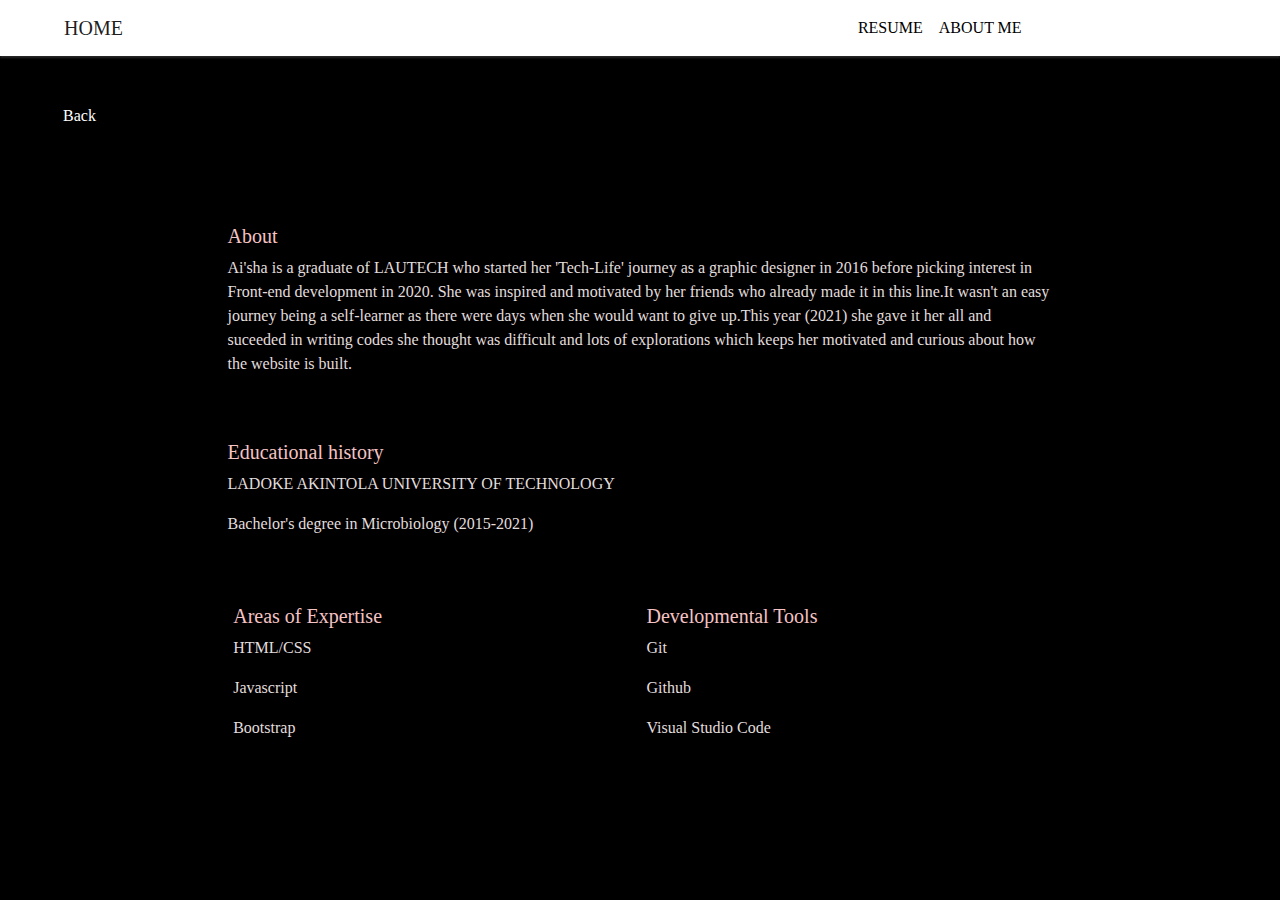
==== about.html @ b8fe88b0 "first commit" ====
<!DOCTYPE html>
<html lang="en">
<head>
    <meta charset="UTF-8">
    <meta http-equiv="X-UA-Compatible" content="IE=edge">
    <meta name="viewport" content="width=device-width, initial-scale=1.0, shrink-to-fit=no">
    <link rel="stylesheet" href="css/bootstrap.css">
    <link rel="stylesheet" href="css/style.css">
    <script src="https://ajax.googleapis.com/ajax/libs/jquery/3.5.1/jquery.min.js"></script>
    <title>Aisha Portfolio</title>
</head>
<body>
<header>
    <nav class="navbar navbar-expand-lg navbar-light">
        <div class="container-fluid pl-5">
          <a class="navbar-brand" aria-current="page"  href="index.html">HOME</a>
          <button class="navbar-toggler" type="button" data-bs-toggle="collapse" data-bs-target="#navbarNav" aria-controls="navbarNav" aria-expanded="false" aria-label="Toggle navigation">
            <span class="navbar-toggler-icon"></span>
          </button>
          <div class="collapse navbar-collapse link"  id="navbarNav ">
            <ul class="navbar-nav">
              <li class="nav-item">
                <a class="nav-link" style="color: black;" href="#">RESUME</a>
              </li>
              <li class="nav-item">
                <a class="nav-link" style="color: black;" href="about.html">ABOUT ME</a>
              </li>
            
            </ul>
          </div>
        </div>
      </nav>
</header>
  <!--  abt   -->
  <div class="container-fluid">
    <div class="nav-item mt-5 ml-5">
      <a class="text-white" href="index.html">Back</a>
    </div>
    <div class="container my-5" id="abt">
      <div class="row justify-content-center ">
        <div class="col-9 mt-5">
<h5>About</h5>
          <p>
            Ai'sha is a graduate of LAUTECH who started her 'Tech-Life' journey
            as a graphic designer in 2016 before picking interest in Front-end development in 2020.
            She was inspired and motivated by her friends who already made it in this line.It wasn't
            an easy journey being a self-learner as there were days when she would want to give up.This year
            (2021) she gave it her all and suceeded in writing codes she thought was difficult and lots of explorations
            which keeps her motivated and curious about how the website is built.
          </p>
        </div>
      </div>
    </div>
  </div>

  <!--  edu   -->
  <div class="container my-5" id="edu">
    <div class="row justify-content-center ">
      <div class="col-9 ">

        <h5>Educational history</h5>
        <p>LADOKE AKINTOLA UNIVERSITY OF TECHNOLOGY</p>
        <p>Bachelor's degree in Microbiology (2015-2021)</p>
      </div>
    </div>
  </div>

  <!--   expertise  -->
  <div class="container " id="skill">
    <div class="row  area">

           <div class="col-md-5 mt-1">
          <h5>Areas of Expertise</h5>
          <p>HTML/CSS</p>
          <P>Javascript</P>
          <p>Bootstrap</p>
      </div>
      
      <div class="col-md-5 mt-1">
          <h5 class="">Developmental Tools</h5>
          <p>Git</p>
          <P>Github</P>
          <p>Visual Studio Code</p>
      </div>
      </div>
    </div>
  </div>

<!--  my role   -->



</body>

</html>
---- css/style.css ----
@font-face {
    font-family: 'Periodico Display Md';
    src: url('C/Users/USER/Desktop/SunmolaYinka/PeriodicoDisplay-Md.woff2') format('woff2'),
        url('C/Users/USER/Desktop/SunmolaYinka/PeriodicoDisplay-Md.woff') format('woff');
    font-weight: 500;
    font-style: normal;
    font-display: swap;
}

@font-face {
    font-family: 'Periodico Display Th';
    src: url('C/Users/USER/Desktop/SunmolaYinka/PeriodicoDisplay-Th.woff2') format('woff2'),
        url('C/Users/USER/Desktop/SunmolaYinka/PeriodicoDisplay-Th.woff') format('woff');
    font-weight: 100;
    font-style: normal;
    font-display: swap;
}

@font-face {
    font-family: 'Periodico Display Bd It';
    src: url('C/Users/USER/Desktop/SunmolaYinka/PeriodicoDisplay-BdIt.woff2') format('woff2'),
        url('C/Users/USER/Desktop/SunmolaYinka/PeriodicoDisplay-BdIt.woff') format('woff');
    font-weight: bold;
    font-style: normal;
    font-display: swap;
}

@font-face {
    font-family: 'Sombra';
    src: url('C/Users/USER/Desktop/SunmolaYinka/Sombra-Black.woff2') format('woff2'),
        url('C/Users/USER/Desktop/SunmolaYinka/Sombra-Black.woff') format('woff');
    font-weight: 900;
    font-style: normal;
    font-display: swap;
}

@font-face {
    font-family: 'Sombra';
    src: url('C/Users/USER/Desktop/SunmolaYinka/Sombra-Regular.woff2') format('woff2'),
        url('C/Users/USER/Desktop/SunmolaYinka/Sombra-Regular.woff') format('woff');
    font-weight: normal;
    font-style: normal;
    font-display: swap;
}

@font-face {
    font-family: 'Sombra';
    src: url('C/Users/USER/Desktop/SunmolaYinka/Sombra-Medium.woff2') format('woff2'),
        url('C/Users/USER/Desktop/SunmolaYinka/Sombra-Medium.woff') format('woff');
    font-weight: 500;
    font-style: normal;
    font-display: swap;
}

@font-face {
    font-family: 'Sombra';
    src: url('C/Users/USER/Desktop/SunmolaYinka/Sombra-Bold.woff2') format('woff2'),
        url('C/Users/USER/Desktop/SunmolaYinka/Sombra-Bold.woff') format('woff');
    font-weight: bold;
    font-style: normal;
    font-display: swap;
}

@font-face {
    font-family: 'Sombra';
    src: url('C/Users/USER/Desktop/SunmolaYinka/Sombra-Light.woff2') format('woff2'),
        url('C/Users/USER/Desktop/SunmolaYinka/Sombra-Light.woff') format('woff');
    font-weight: 300;
    font-style: normal;
    font-display: swap;
}

@font-face {
    font-family: 'Sombra';
    src: url('C/Users/USER/Desktop/SunmolaYinka/Sombra-Thin.woff2') format('woff2'),
        url('C/Users/USER/Desktop/SunmolaYinka/Sombra-Thin.woff') format('woff');
    font-weight: 100;
    font-style: normal;
    font-display: swap;
}
@keyframes mymove {
    from {left: 30px;}
    to {left: 0px;}
}
body{
    background-color: black;
    color: rgb(226, 221, 221);
    font-family: 'sombra';
    overflow-x: hidden;
    scroll-behavior: smooth;
}
.area{
    margin-left: 12%;
}
#hi,#aisha,#abt,#edu,#skill{
     animation-timing-function: ease-in;
    position: relative;
    animation: mymove 5s ;
    animation-iteration-count:1 ;
}
#hi{
    cursor: pointer;
}
h5,#hi{
    color: rgb(245, 195, 195);
    display: inline-block;

}
#hi:hover{
    border: 1px solid rgb(102, 92, 92);
    padding: 5px;
}
#project{
    display: none;
}
.intro{
    font-family: 'sombra';
    font-weight:700px  ;
    font-size: 64px;
    line-height: 71.19px;
     width:50%;
   
}
#text-link{
  display: inline-flex;
 align-items: center;
 
}
#text-link>.nav-item>a{
   margin-right: 20px;
}
#text-link>.nav-item:hover{
 color: black;
    
    transition: all .7s ease-in-out;
}
.color:hover{
   text-decoration: none;
   color: rgb(255, 255, 255);
}
.active{
    color: black;
}
.color{
    color: #BDBDBD;   
}

nav{
    background: #FFFFFF;
box-shadow: 0px 2px 2px rgba(159, 159, 159, 0.25);

}

.link{
    margin-left: 60%;

}

.edit{
    margin-top: 30px;
}

@media screen and (max-width:650px) {
    .img-marg{
    margin-top: 10px;
}
    .intro{
        font-weight: 400;
        font-size: 40px;
         width: 90%;
         line-height: 50.19px;
         
         margin-top: 30px;
    }
    #text-link{
   display: flex;
   flex-direction: column;
   width: fit-content;
   
     }
img{
    width: 90%;
    height: 270px;
}
    #etap{
        margin-top: 10px;
    }
    #text-link>.nav-item{
        margin-bottom: 8px;
       }
}
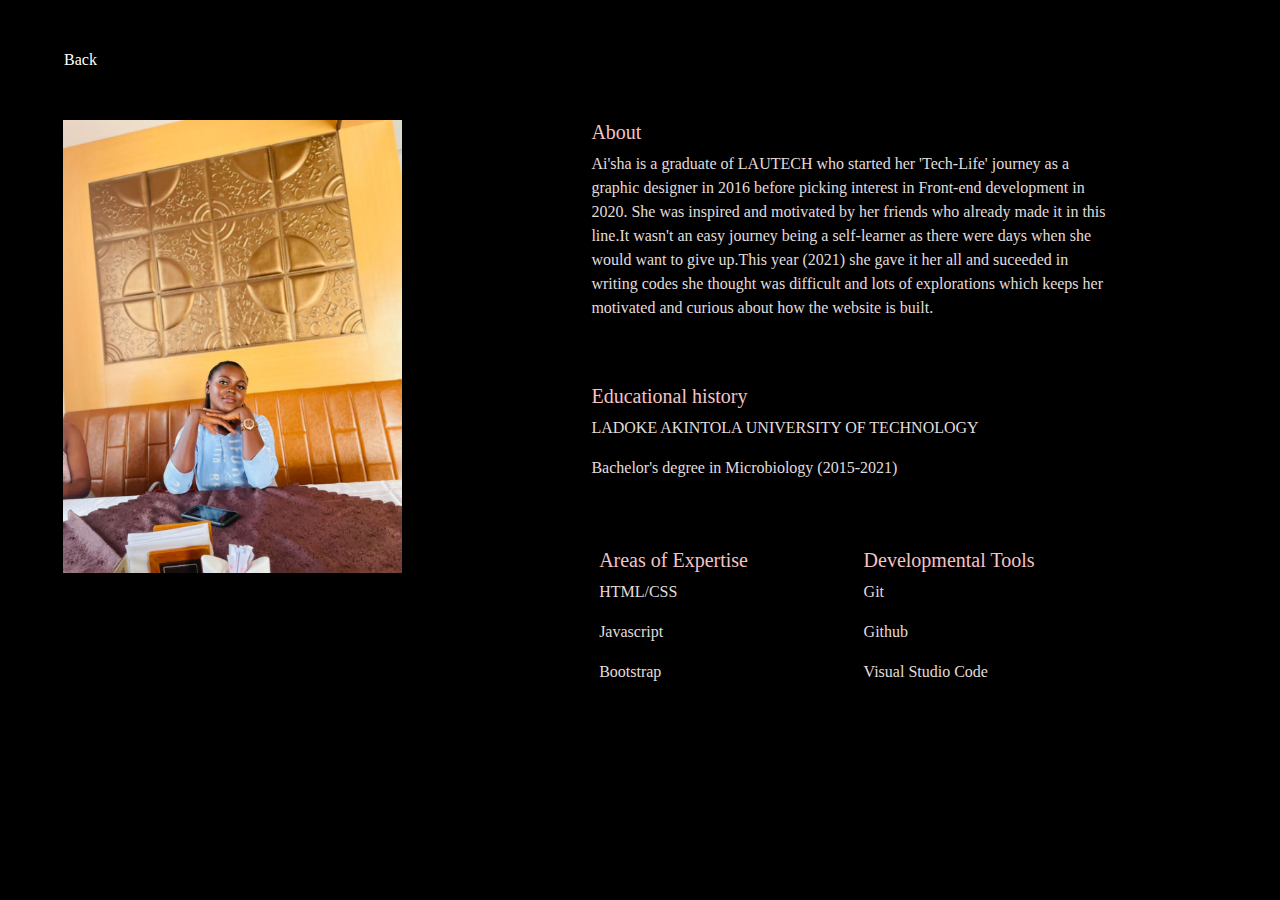
==== commit 0d727185: "img addes" ====
--- a/about.html
+++ b/about.html
@@ -11,34 +11,43 @@
 </head>
 <body>
 <header>
-    <nav class="navbar navbar-expand-lg navbar-light">
+    <!---<nav class="navbar navbar-expand-lg navbar-light">
         <div class="container-fluid pl-5">
           <a class="navbar-brand" aria-current="page"  href="index.html">HOME</a>
           <button class="navbar-toggler" type="button" data-bs-toggle="collapse" data-bs-target="#navbarNav" aria-controls="navbarNav" aria-expanded="false" aria-label="Toggle navigation">
             <span class="navbar-toggler-icon"></span>
           </button>
-          <div class="collapse navbar-collapse link"  id="navbarNav ">
+         <div class="collapse navbar-collapse link"  id="navbarNav ">
             <ul class="navbar-nav">
               <li class="nav-item">
-                <a class="nav-link" style="color: black;" href="#">RESUME</a>
+                <a class="nav-link" style="color: black;" href="index.html/#hi">PROJECTS</a>
               </li>
               <li class="nav-item">
                 <a class="nav-link" style="color: black;" href="about.html">ABOUT ME</a>
               </li>
             
             </ul>
-          </div>
+          </div>--> 
         </div>
       </nav>
 </header>
-  <!--  abt   -->
-  <div class="container-fluid">
-    <div class="nav-item mt-5 ml-5">
-      <a class="text-white" href="index.html">Back</a>
+<div class="nav-item mt-5 ml-5">
+  <a class="text-white ml-3" href="index.html">Back</a>
+</div>
+  <!-- img  -->
+
+  <div class="row">
+    <div class="col-md-4 mt-5 ml-5" id="left">
+      <div class="container">
+        <img src="images/aisha.jpeg" id="aimg" srcset="">
+      </div>
+    
     </div>
+      <!--  abt   -->
+    <div class="col-md-7" id="right">
     <div class="container my-5" id="abt">
       <div class="row justify-content-center ">
-        <div class="col-9 mt-5">
+        <div class="col-9 ">
 <h5>About</h5>
           <p>
             Ai'sha is a graduate of LAUTECH who started her 'Tech-Life' journey
@@ -51,7 +60,7 @@
         </div>
       </div>
     </div>
-  </div>
+ 
 
   <!--  edu   -->
   <div class="container my-5" id="edu">
@@ -86,6 +95,9 @@
     </div>
   </div>
 
+    </div>
+  </div>
+ 
 <!--  my role   -->
 
 
--- a/css/style.css
+++ b/css/style.css
@@ -123,9 +123,10 @@
 }
 #text-link{
   display: inline-flex;
- align-items: center;
- 
-}
+
+}
+#ln{
+    margin-left: 15px;}
 #text-link>.nav-item>a{
    margin-right: 20px;
 }
@@ -159,8 +160,16 @@
 .edit{
     margin-top: 30px;
 }
-
+#aimg{
+    width: 90%;
+}
+.proshow{
+    display: none;
+}
 @media screen and (max-width:650px) {
+    #aimg{
+        width: 60%;
+    }
     .img-marg{
     margin-top: 10px;
 }
@@ -173,11 +182,11 @@
          margin-top: 30px;
     }
     #text-link{
-   display: flex;
+ 
    flex-direction: column;
-   width: fit-content;
-   
      }
+     #ln{
+        margin-left: 0px;}
 img{
     width: 90%;
     height: 270px;
@@ -188,5 +197,8 @@
     #text-link>.nav-item{
         margin-bottom: 8px;
        }
-}
-
+       #aisha,#hi{
+           margin-left: -40px;
+       }
+}
+
